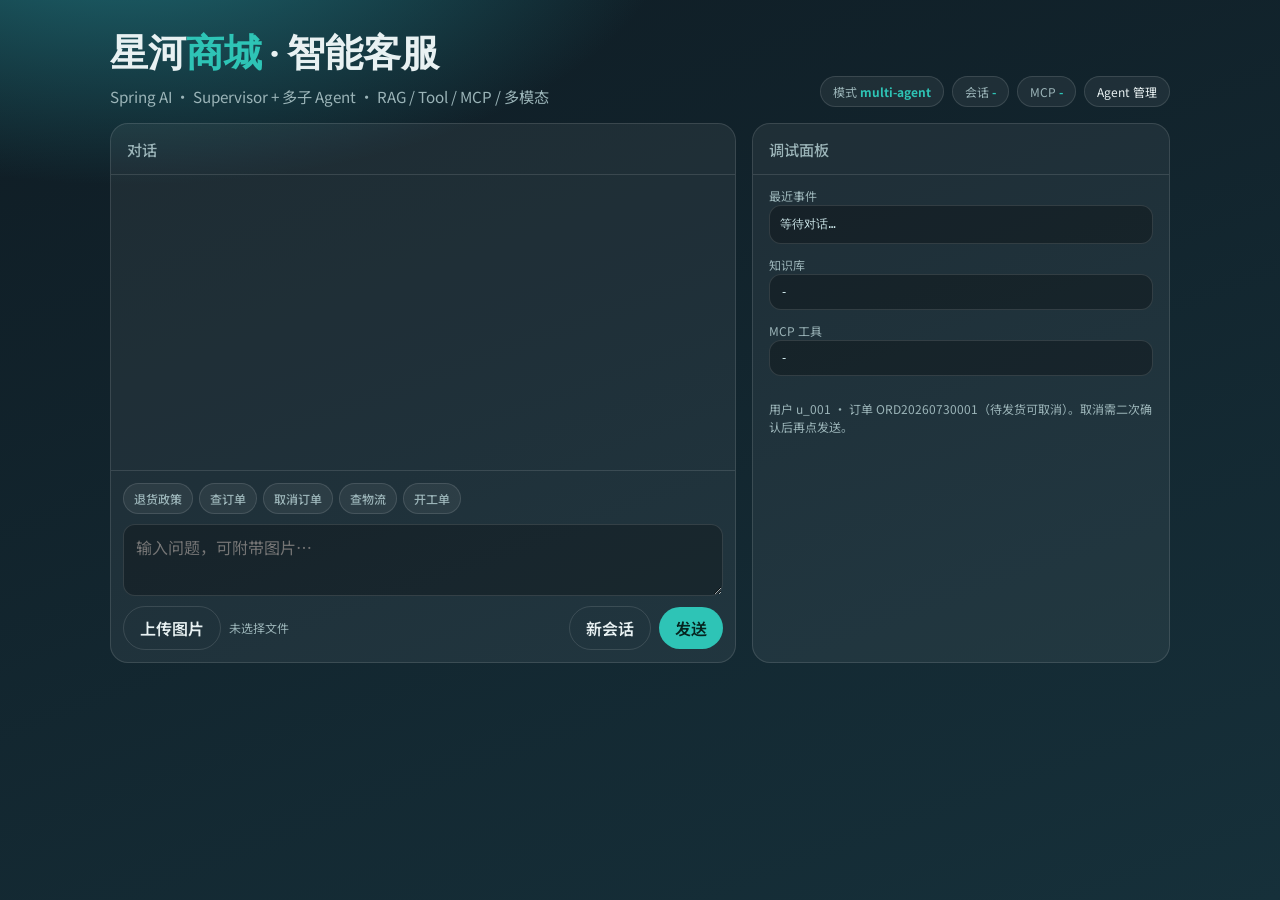
==== apps/java-gateway/src/main/resources/static/index.html @ baf329db "Initial commit: Spring AI multi-agent customer service demo. Includes Java gateway, Admin agent conf" ====
<!DOCTYPE html>
<html lang="zh-CN">
<head>
  <meta charset="UTF-8" />
  <meta name="viewport" content="width=device-width, initial-scale=1" />
  <title>星河商城 · 智能客服</title>
  <link href="https://fonts.googleapis.com/css2?family=DM+Sans:wght@600;700&family=Noto+Sans+SC:wght@400;500;700&display=swap" rel="stylesheet" />
  <style>
    :root {
      --bg0:#0f1c24; --bg1:#16303a; --accent:#2ec4b6; --accent2:#ff9f1c;
      --text:#e8f1f2; --muted:#9bb4b8; --card:rgba(255,255,255,.06); --line:rgba(255,255,255,.12);
    }
    *{box-sizing:border-box}
    body{margin:0;min-height:100vh;font-family:"Noto Sans SC","DM Sans",sans-serif;color:var(--text);
      background:radial-gradient(1000px 500px at 10% -10%,#1f6f78 0%,transparent 55%),linear-gradient(160deg,var(--bg0),var(--bg1))}
    .shell{max-width:1100px;margin:0 auto;padding:28px 20px 40px;display:grid;gap:16px}
    .brand{font-family:"DM Sans",sans-serif;font-size:clamp(1.8rem,3vw,2.4rem);font-weight:700;margin:0}
    .brand span{color:var(--accent)}
    .sub{color:var(--muted);margin:6px 0 0;font-size:.95rem}
    .meta{display:flex;gap:8px;flex-wrap:wrap}
    .chip{border:1px solid var(--line);background:var(--card);border-radius:999px;padding:6px 12px;font-size:12px;color:var(--muted)}
    .chip strong{color:var(--accent)}
    .layout{display:grid;grid-template-columns:1.5fr 1fr;gap:16px}
    @media (max-width:900px){.layout{grid-template-columns:1fr}}
    .panel{background:var(--card);border:1px solid var(--line);border-radius:18px;min-height:540px;display:flex;flex-direction:column;overflow:hidden}
    .panel h2{margin:0;padding:14px 16px;font-size:.95rem;border-bottom:1px solid var(--line);color:var(--muted);font-weight:500}
    #messages{flex:1;overflow-y:auto;padding:16px;display:flex;flex-direction:column;gap:12px}
    .msg{max-width:92%;padding:10px 12px;border-radius:14px;line-height:1.55;white-space:pre-wrap;word-break:break-word;font-size:.95rem}
    .msg.user{align-self:flex-end;background:linear-gradient(135deg,#2a9d8f,#1f7a72)}
    .msg.assistant{align-self:flex-start;background:rgba(0,0,0,.28);border:1px solid var(--line)}
    .msg .tag{display:block;font-size:11px;color:var(--accent2);margin-bottom:4px}
    .composer{border-top:1px solid var(--line);padding:12px;display:grid;gap:10px}
    textarea{width:100%;min-height:72px;resize:vertical;border-radius:12px;border:1px solid var(--line);background:rgba(0,0,0,.25);color:var(--text);padding:10px 12px;font:inherit}
    .row{display:flex;gap:8px;flex-wrap:wrap;align-items:center}
    button,.file-btn{border:0;border-radius:999px;padding:9px 16px;font:inherit;cursor:pointer;background:var(--accent);color:#06241f;font-weight:600}
    button.secondary{background:transparent;color:var(--text);border:1px solid var(--line)}
    button:disabled{opacity:.5;cursor:not-allowed}
    .file-btn{display:inline-flex;background:transparent;color:var(--text);border:1px solid var(--line)}
    #file{display:none}
    .side{padding:12px 16px 16px;overflow:auto;display:grid;gap:12px}
    .side pre{margin:0;background:rgba(0,0,0,.28);border:1px solid var(--line);border-radius:12px;padding:10px;font-size:12px;overflow:auto;max-height:180px;color:#cde7ea}
    .hint{color:var(--muted);font-size:12px;line-height:1.5}
    .examples{display:flex;flex-wrap:wrap;gap:6px}
    .examples button{background:rgba(255,255,255,.06);color:var(--muted);border:1px solid var(--line);font-weight:500;font-size:12px;padding:6px 10px}
  </style>
</head>
<body>
<div class="shell">
  <header style="display:flex;justify-content:space-between;gap:16px;flex-wrap:wrap;align-items:end">
    <div>
      <h1 class="brand">星河<span>商城</span> · 智能客服</h1>
      <p class="sub">Spring AI · Supervisor + 多子 Agent · RAG / Tool / MCP / 多模态</p>
    </div>
    <div class="meta">
      <div class="chip">模式 <strong>multi-agent</strong></div>
      <div class="chip">会话 <strong id="sid">-</strong></div>
      <div class="chip">MCP <strong id="mcp">-</strong></div>
      <a class="chip" href="/admin.html" style="color:inherit;text-decoration:none">Agent 管理</a>
    </div>
  </header>
  <div class="layout">
    <section class="panel">
      <h2>对话</h2>
      <div id="messages"></div>
      <div class="composer">
        <div class="examples">
          <button type="button" data-q="国内订单退货时效是多久？">退货政策</button>
          <button type="button" data-q="帮我查一下订单 ORD20260730001">查订单</button>
          <button type="button" data-q="我想取消订单 ORD20260730001">取消订单</button>
          <button type="button" data-q="物流 SF1234567890 到哪了？">查物流</button>
          <button type="button" data-q="包裹破损了，帮我开个工单">开工单</button>
        </div>
        <textarea id="input" placeholder="输入问题，可附带图片…"></textarea>
        <div class="row">
          <label class="file-btn">上传图片<input id="file" type="file" accept="image/*" /></label>
          <span class="hint" id="fileName">未选择文件</span>
          <div style="flex:1"></div>
          <button class="secondary" id="newSession" type="button">新会话</button>
          <button id="send" type="button">发送</button>
        </div>
      </div>
    </section>
    <aside class="panel">
      <h2>调试面板</h2>
      <div class="side">
        <div><div class="hint">最近事件</div><pre id="debug">等待对话…</pre></div>
        <div><div class="hint">知识库</div><pre id="docs">-</pre></div>
        <div><div class="hint">MCP 工具</div><pre id="mcpTools">-</pre></div>
        <p class="hint">用户 u_001 · 订单 ORD20260730001（待发货可取消）。取消需二次确认后再点发送。</p>
      </div>
    </aside>
  </div>
</div>
<script>
const API="";
let sessionId=null, userId="u_001", attachmentIds=[], pendingConfirm=null;
const messagesEl=document.getElementById("messages");
const debugEl=document.getElementById("debug");
const inputEl=document.getElementById("input");

function addMsg(role,text,tag){
  const div=document.createElement("div");
  div.className="msg "+role;
  if(tag){const t=document.createElement("div");t.className="tag";t.textContent=tag;div.appendChild(t)}
  div.appendChild(document.createTextNode(text));
  messagesEl.appendChild(div);
  messagesEl.scrollTop=messagesEl.scrollHeight;
  return div;
}

async function createSession(){
  const res=await fetch(API+"/api/v1/sessions",{method:"POST",headers:{"Content-Type":"application/json"},body:JSON.stringify({userId,channel:"web"})});
  const body=await res.json();
  const data=body.data||body;
  sessionId=data.id;
  document.getElementById("sid").textContent=sessionId;
  messagesEl.innerHTML="";
  addMsg("assistant","您好，我是星河商城智能客服。可咨询退换货政策、查订单物流，或上传破损图片开工单。");
  attachmentIds=[]; pendingConfirm=null;
  document.getElementById("fileName").textContent="未选择文件";
}

async function refreshMeta(){
  try{
    const cfg=(await (await fetch(API+"/api/v1/debug/config")).json()).data || {};
    document.getElementById("mcp").textContent=cfg.mcpEnabled?"on":"off";
  }catch{document.getElementById("mcp").textContent="?"}
  try{
    const docs=(await (await fetch(API+"/api/v1/knowledge/docs")).json());
    document.getElementById("docs").textContent=JSON.stringify(docs.data||docs,null,2);
  }catch(e){document.getElementById("docs").textContent=String(e)}
  try{
    const tools=(await (await fetch(API+"/api/v1/mcp/tools")).json());
    document.getElementById("mcpTools").textContent=JSON.stringify(tools.data||tools,null,2);
  }catch{document.getElementById("mcpTools").textContent="MCP 不可用"}
}

async function send(){
  const text=inputEl.value.trim();
  if(!text && !attachmentIds.length) return;
  if(!sessionId) await createSession();
  addMsg("user", text||"[图片消息]");
  inputEl.value="";
  document.getElementById("send").disabled=true;
  const body={sessionId,userId,text:text||"请结合图片帮我处理售后",attachmentIds:[...attachmentIds]};
  if(pendingConfirm){body.confirm=true;body.confirmPayload=pendingConfirm;pendingConfirm=null}
  const events=[];
  let bubble=null, answer="";
  try{
    const res=await fetch(API+"/api/v1/chat/stream",{method:"POST",headers:{"Content-Type":"application/json","Accept":"text/event-stream"},body:JSON.stringify(body)});
    const reader=res.body.getReader();
    const decoder=new TextDecoder();
    let buffer="";
    while(true){
      const {value,done}=await reader.read();
      if(done) break;
      buffer+=decoder.decode(value,{stream:true});
      const parts=buffer.split("\n\n");
      buffer=parts.pop();
      for(const part of parts){
        const line=part.split("\n").find(l=>l.startsWith("data:"));
        if(!line) continue;
        let ev; try{ev=JSON.parse(line.slice(5).trim())}catch{ev={event:"raw",raw:line}}
        events.push(ev);
        if(ev.event==="token"){
          answer+=(ev.text||"");
          if(!bubble) bubble=addMsg("assistant","");
          bubble.textContent=answer;
        }
        if(ev.event==="confirm_required"){
          pendingConfirm=ev.confirmationPayload;
          if(ev.answer && !answer) addMsg("assistant", ev.answer, "需确认：再次发送以确认");
        }
        if(ev.event==="final" && ev.answer && !answer){
          answer=ev.answer;
          addMsg("assistant", answer, ev.agentName?("agent:"+ev.agentName):"");
        }
      }
    }
    debugEl.textContent=JSON.stringify(events.slice(-15),null,2);
    attachmentIds=[]; document.getElementById("fileName").textContent="未选择文件";
    refreshMeta();
  }catch(e){addMsg("assistant","请求失败: "+e)}
  finally{document.getElementById("send").disabled=false}
}

document.getElementById("send").onclick=send;
document.getElementById("newSession").onclick=createSession;
document.querySelectorAll(".examples button").forEach(btn=>btn.onclick=()=>{inputEl.value=btn.dataset.q});
document.getElementById("file").onchange=async e=>{
  const file=e.target.files[0]; if(!file) return;
  if(!sessionId) await createSession();
  const fd=new FormData(); fd.append("file",file); fd.append("sessionId",sessionId);
  const res=await fetch(API+"/api/v1/attachments",{method:"POST",body:fd});
  const body=await res.json(); const data=body.data||body;
  attachmentIds=[data.id];
  document.getElementById("fileName").textContent=data.originalName+" ("+data.id+")";
};
inputEl.addEventListener("keydown",e=>{if(e.key==="Enter"&&!e.shiftKey){e.preventDefault();send()}});
(async()=>{
  await createSession();
  try{await fetch(API+"/api/v1/knowledge/bootstrap",{method:"POST"})}catch{}
  await refreshMeta();
})();
</script>
</body>
</html>
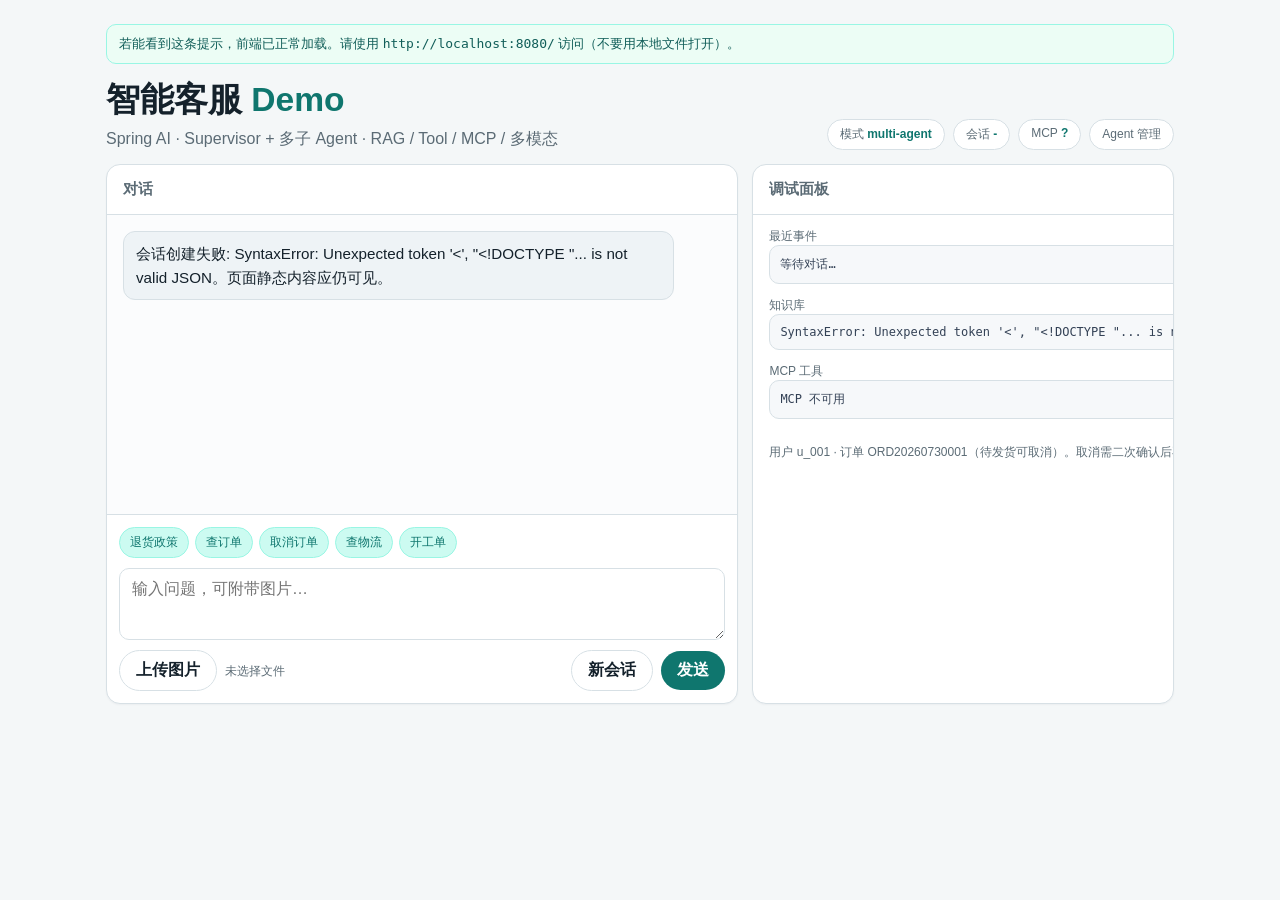
==== commit ddf77b60: "Add defect-compensation agent and harden the demo UI. Introduce mock xcbc tools with seed/trial supp" ====
--- a/apps/java-gateway/src/main/resources/static/index.html
+++ b/apps/java-gateway/src/main/resources/static/index.html
@@ -3,59 +3,164 @@
 <head>
   <meta charset="UTF-8" />
   <meta name="viewport" content="width=device-width, initial-scale=1" />
-  <title>星河商城 · 智能客服</title>
-  <link href="https://fonts.googleapis.com/css2?family=DM+Sans:wght@600;700&family=Noto+Sans+SC:wght@400;500;700&display=swap" rel="stylesheet" />
+  <title>智能客服 Demo</title>
   <style>
     :root {
-      --bg0:#0f1c24; --bg1:#16303a; --accent:#2ec4b6; --accent2:#ff9f1c;
-      --text:#e8f1f2; --muted:#9bb4b8; --card:rgba(255,255,255,.06); --line:rgba(255,255,255,.12);
-    }
-    *{box-sizing:border-box}
-    body{margin:0;min-height:100vh;font-family:"Noto Sans SC","DM Sans",sans-serif;color:var(--text);
-      background:radial-gradient(1000px 500px at 10% -10%,#1f6f78 0%,transparent 55%),linear-gradient(160deg,var(--bg0),var(--bg1))}
-    .shell{max-width:1100px;margin:0 auto;padding:28px 20px 40px;display:grid;gap:16px}
-    .brand{font-family:"DM Sans",sans-serif;font-size:clamp(1.8rem,3vw,2.4rem);font-weight:700;margin:0}
-    .brand span{color:var(--accent)}
-    .sub{color:var(--muted);margin:6px 0 0;font-size:.95rem}
-    .meta{display:flex;gap:8px;flex-wrap:wrap}
-    .chip{border:1px solid var(--line);background:var(--card);border-radius:999px;padding:6px 12px;font-size:12px;color:var(--muted)}
-    .chip strong{color:var(--accent)}
-    .layout{display:grid;grid-template-columns:1.5fr 1fr;gap:16px}
-    @media (max-width:900px){.layout{grid-template-columns:1fr}}
-    .panel{background:var(--card);border:1px solid var(--line);border-radius:18px;min-height:540px;display:flex;flex-direction:column;overflow:hidden}
-    .panel h2{margin:0;padding:14px 16px;font-size:.95rem;border-bottom:1px solid var(--line);color:var(--muted);font-weight:500}
-    #messages{flex:1;overflow-y:auto;padding:16px;display:flex;flex-direction:column;gap:12px}
-    .msg{max-width:92%;padding:10px 12px;border-radius:14px;line-height:1.55;white-space:pre-wrap;word-break:break-word;font-size:.95rem}
-    .msg.user{align-self:flex-end;background:linear-gradient(135deg,#2a9d8f,#1f7a72)}
-    .msg.assistant{align-self:flex-start;background:rgba(0,0,0,.28);border:1px solid var(--line)}
-    .msg .tag{display:block;font-size:11px;color:var(--accent2);margin-bottom:4px}
-    .composer{border-top:1px solid var(--line);padding:12px;display:grid;gap:10px}
-    textarea{width:100%;min-height:72px;resize:vertical;border-radius:12px;border:1px solid var(--line);background:rgba(0,0,0,.25);color:var(--text);padding:10px 12px;font:inherit}
-    .row{display:flex;gap:8px;flex-wrap:wrap;align-items:center}
-    button,.file-btn{border:0;border-radius:999px;padding:9px 16px;font:inherit;cursor:pointer;background:var(--accent);color:#06241f;font-weight:600}
-    button.secondary{background:transparent;color:var(--text);border:1px solid var(--line)}
-    button:disabled{opacity:.5;cursor:not-allowed}
-    .file-btn{display:inline-flex;background:transparent;color:var(--text);border:1px solid var(--line)}
-    #file{display:none}
-    .side{padding:12px 16px 16px;overflow:auto;display:grid;gap:12px}
-    .side pre{margin:0;background:rgba(0,0,0,.28);border:1px solid var(--line);border-radius:12px;padding:10px;font-size:12px;overflow:auto;max-height:180px;color:#cde7ea}
-    .hint{color:var(--muted);font-size:12px;line-height:1.5}
-    .examples{display:flex;flex-wrap:wrap;gap:6px}
-    .examples button{background:rgba(255,255,255,.06);color:var(--muted);border:1px solid var(--line);font-weight:500;font-size:12px;padding:6px 10px}
+      --bg: #f4f7f8;
+      --panel: #ffffff;
+      --text: #14212b;
+      --muted: #5b6b75;
+      --line: #d7e0e5;
+      --accent: #0f766e;
+      --accent-soft: #ccfbf1;
+      --user: #0f766e;
+      --bot: #eef3f6;
+    }
+    * { box-sizing: border-box; }
+    html, body {
+      margin: 0;
+      min-height: 100%;
+      background: var(--bg);
+      color: var(--text);
+      font-family: "PingFang SC", "Hiragino Sans GB", "Microsoft YaHei", sans-serif;
+    }
+    .shell { max-width: 1100px; margin: 0 auto; padding: 24px 16px 40px; display: grid; gap: 14px; }
+    .brand { margin: 0; font-size: clamp(1.6rem, 3vw, 2.1rem); font-weight: 700; }
+    .brand span { color: var(--accent); }
+    .sub { margin: 6px 0 0; color: var(--muted); }
+    .meta { display: flex; gap: 8px; flex-wrap: wrap; }
+    .chip {
+      border: 1px solid var(--line);
+      background: var(--panel);
+      border-radius: 999px;
+      padding: 6px 12px;
+      font-size: 12px;
+      color: var(--muted);
+      text-decoration: none;
+    }
+    .chip strong { color: var(--accent); }
+    .layout { display: grid; grid-template-columns: 1.5fr 1fr; gap: 14px; }
+    @media (max-width: 900px) { .layout { grid-template-columns: 1fr; } }
+    .panel {
+      background: var(--panel);
+      border: 1px solid var(--line);
+      border-radius: 14px;
+      min-height: 540px;
+      display: flex;
+      flex-direction: column;
+      overflow: hidden;
+      box-shadow: 0 1px 2px rgba(20, 33, 43, 0.04);
+    }
+    .panel h2 {
+      margin: 0;
+      padding: 14px 16px;
+      font-size: 0.95rem;
+      border-bottom: 1px solid var(--line);
+      color: var(--muted);
+      font-weight: 600;
+    }
+    #messages {
+      flex: 1;
+      overflow-y: auto;
+      padding: 16px;
+      display: flex;
+      flex-direction: column;
+      gap: 12px;
+      background: #fbfcfd;
+    }
+    .msg {
+      max-width: 92%;
+      padding: 10px 12px;
+      border-radius: 12px;
+      line-height: 1.55;
+      white-space: pre-wrap;
+      word-break: break-word;
+      font-size: 0.95rem;
+    }
+    .msg.user { align-self: flex-end; background: var(--user); color: #fff; }
+    .msg.assistant { align-self: flex-start; background: var(--bot); border: 1px solid var(--line); }
+    .msg .tag { display: block; font-size: 11px; color: #b45309; margin-bottom: 4px; }
+    .composer { border-top: 1px solid var(--line); padding: 12px; display: grid; gap: 10px; }
+    textarea {
+      width: 100%;
+      min-height: 72px;
+      resize: vertical;
+      border-radius: 10px;
+      border: 1px solid var(--line);
+      background: #fff;
+      color: var(--text);
+      padding: 10px 12px;
+      font: inherit;
+    }
+    .row { display: flex; gap: 8px; flex-wrap: wrap; align-items: center; }
+    button, .file-btn {
+      border: 0;
+      border-radius: 999px;
+      padding: 9px 16px;
+      font: inherit;
+      cursor: pointer;
+      background: var(--accent);
+      color: #fff;
+      font-weight: 600;
+    }
+    button.secondary {
+      background: #fff;
+      color: var(--text);
+      border: 1px solid var(--line);
+    }
+    button:disabled { opacity: 0.5; cursor: not-allowed; }
+    .file-btn {
+      display: inline-flex;
+      background: #fff;
+      color: var(--text);
+      border: 1px solid var(--line);
+    }
+    #file { display: none; }
+    .side { padding: 12px 16px 16px; overflow: auto; display: grid; gap: 12px; }
+    .side pre {
+      margin: 0;
+      background: #f6f8fa;
+      border: 1px solid var(--line);
+      border-radius: 10px;
+      padding: 10px;
+      font-size: 12px;
+      overflow: auto;
+      max-height: 180px;
+      color: #334155;
+    }
+    .hint { color: var(--muted); font-size: 12px; line-height: 1.5; }
+    .examples { display: flex; flex-wrap: wrap; gap: 6px; }
+    .examples button {
+      background: var(--accent-soft);
+      color: var(--accent);
+      border: 1px solid #99f6e4;
+      font-weight: 500;
+      font-size: 12px;
+      padding: 6px 10px;
+    }
+    .banner {
+      background: #ecfdf5;
+      border: 1px solid #99f6e4;
+      color: #115e59;
+      border-radius: 10px;
+      padding: 10px 12px;
+      font-size: 13px;
+    }
   </style>
 </head>
-<body>
+<body style="background:#f4f7f8;color:#14212b">
 <div class="shell">
+  <div class="banner">若能看到这条提示，前端已正常加载。请使用 <code>http://localhost:8080/</code> 访问（不要用本地文件打开）。</div>
   <header style="display:flex;justify-content:space-between;gap:16px;flex-wrap:wrap;align-items:end">
     <div>
-      <h1 class="brand">星河<span>商城</span> · 智能客服</h1>
+      <h1 class="brand">智能客服 <span>Demo</span></h1>
       <p class="sub">Spring AI · Supervisor + 多子 Agent · RAG / Tool / MCP / 多模态</p>
     </div>
     <div class="meta">
       <div class="chip">模式 <strong>multi-agent</strong></div>
       <div class="chip">会话 <strong id="sid">-</strong></div>
       <div class="chip">MCP <strong id="mcp">-</strong></div>
-      <a class="chip" href="/admin.html" style="color:inherit;text-decoration:none">Agent 管理</a>
+      <a class="chip" href="/admin.html">Agent 管理</a>
     </div>
   </header>
   <div class="layout">
@@ -115,7 +220,7 @@
   sessionId=data.id;
   document.getElementById("sid").textContent=sessionId;
   messagesEl.innerHTML="";
-  addMsg("assistant","您好，我是星河商城智能客服。可咨询退换货政策、查订单物流，或上传破损图片开工单。");
+  addMsg("assistant","您好，我是智能客服助手。可咨询退换货政策、查订单物流，或上传破损图片开工单。");
   attachmentIds=[]; pendingConfirm=null;
   document.getElementById("fileName").textContent="未选择文件";
 }
@@ -198,7 +303,11 @@
 };
 inputEl.addEventListener("keydown",e=>{if(e.key==="Enter"&&!e.shiftKey){e.preventDefault();send()}});
 (async()=>{
-  await createSession();
+  try {
+    await createSession();
+  } catch (e) {
+    addMsg("assistant", "会话创建失败: " + e + "。页面静态内容应仍可见。");
+  }
   try{await fetch(API+"/api/v1/knowledge/bootstrap",{method:"POST"})}catch{}
   await refreshMeta();
 })();
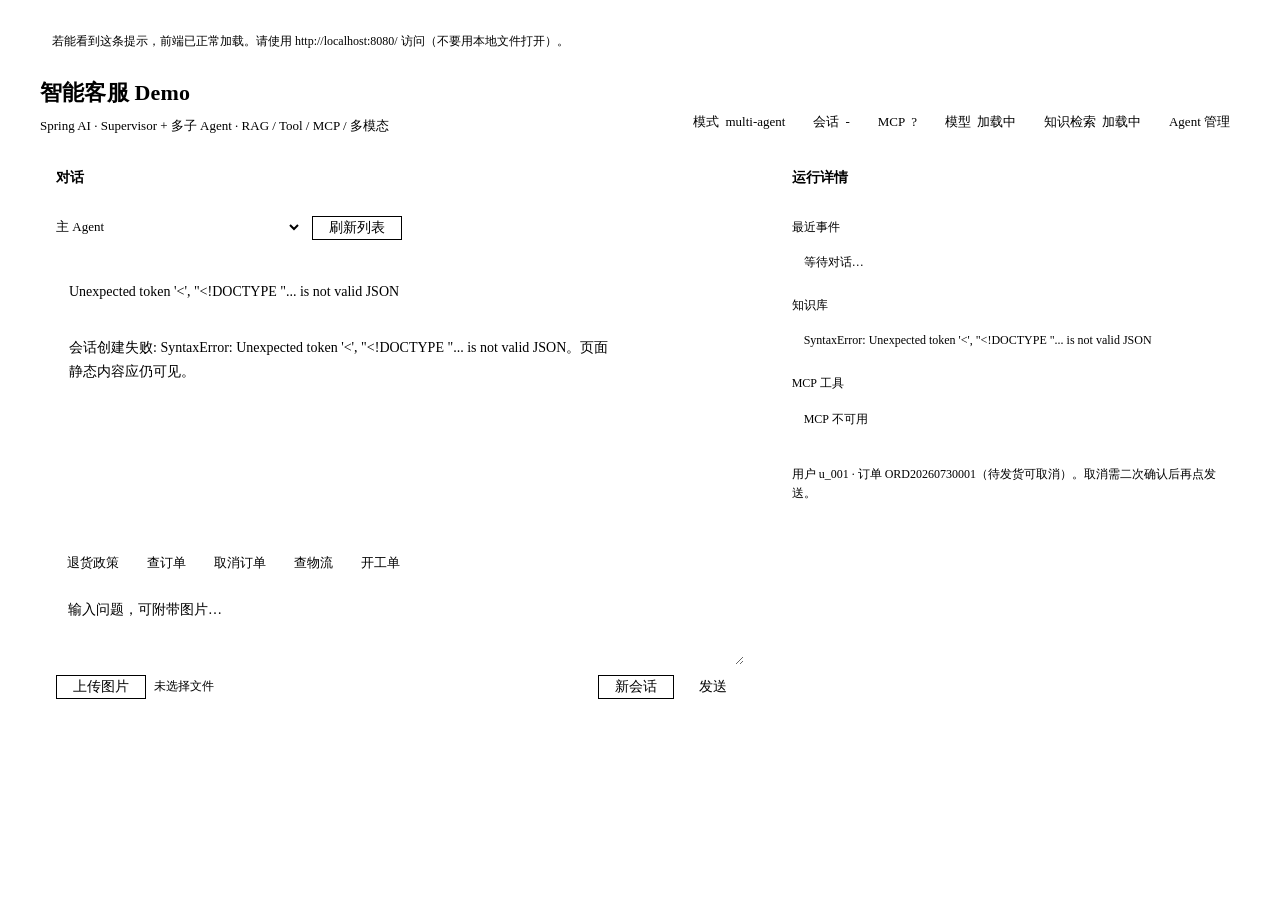
==== commit 36de10fb: "资源配置运行时、真实实现改造与转人工链路修复 在 8/11 版本基础上：  资源配置 - Agents/模型/工具/MCP/技能五类资源的草稿-发布-版本-回滚运行时 - ToolExecutionG" ====
--- a/apps/java-gateway/src/main/resources/static/index.html
+++ b/apps/java-gateway/src/main/resources/static/index.html
@@ -4,151 +4,284 @@
   <meta charset="UTF-8" />
   <meta name="viewport" content="width=device-width, initial-scale=1" />
   <title>智能客服 Demo</title>
+  <link rel="icon" href="/favicon.svg" type="image/svg+xml" />
+  <link rel="stylesheet" href="/fonts/noto-sans-sc.css" />
+  <link rel="stylesheet" href="/theme.css" />
   <style>
-    :root {
-      --bg: #f4f7f8;
-      --panel: #ffffff;
-      --text: #14212b;
-      --muted: #5b6b75;
-      --line: #d7e0e5;
-      --accent: #0f766e;
-      --accent-soft: #ccfbf1;
-      --user: #0f766e;
-      --bot: #eef3f6;
-    }
+    /* 客服对话页。设计令牌见 /theme.css，与 Admin 工作台同一套。 */
     * { box-sizing: border-box; }
     html, body {
       margin: 0;
       min-height: 100%;
       background: var(--bg);
-      color: var(--text);
-      font-family: "PingFang SC", "Hiragino Sans GB", "Microsoft YaHei", sans-serif;
-    }
-    .shell { max-width: 1100px; margin: 0 auto; padding: 24px 16px 40px; display: grid; gap: 14px; }
-    .brand { margin: 0; font-size: clamp(1.6rem, 3vw, 2.1rem); font-weight: 700; }
-    .brand span { color: var(--accent); }
-    .sub { margin: 6px 0 0; color: var(--muted); }
-    .meta { display: flex; gap: 8px; flex-wrap: wrap; }
+      color: var(--text-1);
+      font-family: var(--font-sans);
+      font-size: 14px;
+      line-height: 1.6;
+      -webkit-font-smoothing: antialiased;
+    }
+    a { color: var(--brand); text-decoration: none; }
+    a:hover { color: var(--brand-hover); }
+
+    .shell { max-width: 1240px; margin: 0 auto; padding: 24px 20px 40px; display: grid; gap: 16px; }
+
+    .brand { margin: 0; font-size: 22px; font-weight: 600; color: var(--text-1); letter-spacing: .2px; }
+    .brand span { color: var(--brand); }
+    .sub { margin: 6px 0 0; color: var(--text-3); font-size: 13px; }
+
+    .meta { display: flex; gap: 8px; flex-wrap: wrap; align-items: center; }
     .chip {
-      border: 1px solid var(--line);
-      background: var(--panel);
-      border-radius: 999px;
-      padding: 6px 12px;
-      font-size: 12px;
-      color: var(--muted);
+      display: inline-flex; align-items: center; gap: 6px;
+      height: 30px; padding: 0 10px;
+      border: 1px solid var(--line);
+      border-radius: var(--radius-sm);
+      background: var(--surface);
+      font-size: 13px;
+      color: var(--text-2);
       text-decoration: none;
     }
-    .chip strong { color: var(--accent); }
-    .layout { display: grid; grid-template-columns: 1.5fr 1fr; gap: 14px; }
+    .chip strong { color: var(--text-1); font-weight: 500; }
+    a.chip { color: var(--brand); border-color: var(--brand-border); background: var(--brand-tint); }
+
+    .layout { display: grid; grid-template-columns: minmax(0, 1.55fr) minmax(0, 1fr); gap: 16px; }
     @media (max-width: 900px) { .layout { grid-template-columns: 1fr; } }
+
     .panel {
-      background: var(--panel);
-      border: 1px solid var(--line);
-      border-radius: 14px;
-      min-height: 540px;
+      background: var(--surface);
+      border: 1px solid var(--line);
+      border-radius: var(--radius);
+      min-height: 560px;
       display: flex;
       flex-direction: column;
       overflow: hidden;
-      box-shadow: 0 1px 2px rgba(20, 33, 43, 0.04);
     }
     .panel h2 {
       margin: 0;
       padding: 14px 16px;
-      font-size: 0.95rem;
+      font-size: 14px;
+      font-weight: 600;
+      color: var(--text-1);
       border-bottom: 1px solid var(--line);
-      color: var(--muted);
-      font-weight: 600;
-    }
+    }
+
+    .agentbar {
+      display: flex; align-items: center; gap: 10px; flex-wrap: wrap;
+      padding: 12px 16px;
+      border-bottom: 1px solid var(--line-soft);
+      background: var(--surface-2);
+      font-size: 13px;
+      color: var(--text-2);
+    }
+    .agentbar label { display: inline-flex; align-items: center; gap: 8px; }
+    .agentbar select { width: auto; min-width: 190px; }
+
     #messages {
       flex: 1;
       overflow-y: auto;
-      padding: 16px;
+      padding: 18px 16px;
       display: flex;
       flex-direction: column;
       gap: 12px;
-      background: #fbfcfd;
+      background: var(--surface-2);
     }
     .msg {
-      max-width: 92%;
-      padding: 10px 12px;
-      border-radius: 12px;
-      line-height: 1.55;
+      max-width: 84%;
+      padding: 10px 13px;
+      line-height: 1.7;
       white-space: pre-wrap;
       word-break: break-word;
-      font-size: 0.95rem;
-    }
-    .msg.user { align-self: flex-end; background: var(--user); color: #fff; }
-    .msg.assistant { align-self: flex-start; background: var(--bot); border: 1px solid var(--line); }
-    .msg .tag { display: block; font-size: 11px; color: #b45309; margin-bottom: 4px; }
-    .composer { border-top: 1px solid var(--line); padding: 12px; display: grid; gap: 10px; }
+      font-size: 14px;
+    }
+    .msg.user {
+      align-self: flex-end;
+      background: var(--brand);
+      color: var(--text-inverse);
+      border-radius: var(--radius-lg) 2px var(--radius-lg) var(--radius-lg);
+    }
+    .msg.assistant {
+      align-self: flex-start;
+      background: var(--surface);
+      color: var(--text-1);
+      border: 1px solid var(--line);
+      border-radius: 2px var(--radius-lg) var(--radius-lg) var(--radius-lg);
+    }
+    .msg .tag {
+      display: block;
+      font-size: 12px;
+      color: var(--warning);
+      margin-bottom: 5px;
+      font-weight: 500;
+    }
+
+    /* 写操作二次确认卡片 —— 由脚本插入，结构为 strong + pre + 两个按钮 */
+    #confirmationCard {
+      align-self: stretch;
+      max-width: 100%;
+      padding: 0;
+      overflow: hidden;
+      border-color: var(--warning-border);
+      border-radius: var(--radius);
+      background: var(--surface);
+    }
+    #confirmationCard strong {
+      display: block;
+      padding: 10px 14px;
+      background: var(--warning-bg);
+      border-bottom: 1px solid var(--warning-border);
+      color: var(--text-1);
+      font-size: 14px;
+      font-weight: 600;
+    }
+    #confirmationCard pre {
+      margin: 12px 14px;
+      padding: 10px 12px;
+      background: var(--surface-3);
+      border: 1px solid var(--line);
+      border-radius: var(--radius-sm);
+      font-family: var(--font-mono);
+      font-size: 12px;
+      line-height: 1.6;
+      color: var(--text-2);
+      max-height: 200px;
+      overflow: auto;
+    }
+    .confirm-body { padding: 12px 14px 4px; display: grid; gap: 9px; }
+    .confirm-row { display: flex; gap: 10px; font-size: 13px; align-items: baseline; }
+    .confirm-row > span { color: var(--text-3); width: 58px; flex: none; }
+    .confirm-row b { font-weight: 500; color: var(--text-1); }
+    .confirm-row code { font-family: var(--font-mono); font-size: 12px; color: var(--text-1); }
+    .confirm-row em { font-style: normal; color: var(--text-3); font-size: 12px; }
+    .confirm-note {
+      margin: 2px 14px 0;
+      padding: 8px 10px;
+      background: var(--danger-bg);
+      border-radius: var(--radius-sm);
+      font-size: 13px;
+      color: var(--danger);
+    }
+    #confirmationCard details { margin: 10px 14px 0; }
+    #confirmationCard summary { cursor: pointer; font-size: 12px; color: var(--text-3); padding: 4px 0; }
+    #confirmationCard button { margin: 0 0 14px 14px; }
+    #confirmationCard button:nth-of-type(1) { background: var(--danger-solid); }
+    #confirmationCard button:nth-of-type(1):hover { background: #b8271e; }
+    #confirmationCard button:nth-of-type(2) {
+      background: var(--surface);
+      color: var(--text-2);
+      border: 1px solid var(--line);
+    }
+    #confirmationCard button:nth-of-type(2):hover { background: var(--surface-3); color: var(--text-1); }
+
+    .composer { border-top: 1px solid var(--line); padding: 14px 16px; display: grid; gap: 10px; background: var(--surface); }
     textarea {
       width: 100%;
-      min-height: 72px;
+      min-height: 76px;
       resize: vertical;
-      border-radius: 10px;
-      border: 1px solid var(--line);
-      background: #fff;
-      color: var(--text);
-      padding: 10px 12px;
+      border: 1px solid var(--line);
+      border-radius: var(--radius);
+      background: var(--surface);
+      color: var(--text-1);
+      padding: 9px 12px;
       font: inherit;
-    }
+      font-size: 14px;
+      line-height: 1.65;
+    }
+    textarea::placeholder { color: var(--text-placeholder); }
+    textarea:focus, select:focus {
+      outline: none;
+      border-color: var(--brand);
+      box-shadow: 0 0 0 2px rgba(11, 98, 214, .12);
+    }
+    select {
+      height: var(--control-h);
+      border: 1px solid var(--line);
+      border-radius: var(--radius);
+      background: var(--surface);
+      color: var(--text-1);
+      padding: 0 8px;
+      font: inherit;
+      font-size: 14px;
+      cursor: pointer;
+    }
+
     .row { display: flex; gap: 8px; flex-wrap: wrap; align-items: center; }
+
     button, .file-btn {
-      border: 0;
-      border-radius: 999px;
-      padding: 9px 16px;
+      display: inline-flex;
+      align-items: center;
+      justify-content: center;
+      gap: 6px;
+      height: var(--control-h);
+      padding: 0 16px;
+      border: 1px solid transparent;
+      border-radius: var(--radius);
+      background: var(--brand);
+      color: var(--text-inverse);
       font: inherit;
+      font-size: 14px;
+      font-weight: 500;
       cursor: pointer;
-      background: var(--accent);
-      color: #fff;
-      font-weight: 600;
-    }
+      white-space: nowrap;
+    }
+    button:hover, .file-btn:hover { background: var(--brand-hover); }
     button.secondary {
-      background: #fff;
-      color: var(--text);
-      border: 1px solid var(--line);
-    }
-    button:disabled { opacity: 0.5; cursor: not-allowed; }
+      background: var(--surface);
+      color: var(--text-2);
+      border-color: var(--line);
+    }
+    button.secondary:hover { background: var(--surface-3); color: var(--text-1); border-color: var(--line-strong); }
+    button:disabled { opacity: .45; cursor: not-allowed; }
     .file-btn {
-      display: inline-flex;
-      background: #fff;
-      color: var(--text);
-      border: 1px solid var(--line);
-    }
+      background: var(--surface);
+      color: var(--text-2);
+      border-color: var(--line);
+    }
+    .file-btn:hover { background: var(--surface-3); color: var(--text-1); }
     #file { display: none; }
-    .side { padding: 12px 16px 16px; overflow: auto; display: grid; gap: 12px; }
+
+    .side { padding: 14px 16px 16px; overflow: auto; display: grid; gap: 14px; align-content: start; }
     .side pre {
       margin: 0;
-      background: #f6f8fa;
-      border: 1px solid var(--line);
-      border-radius: 10px;
-      padding: 10px;
+      background: var(--surface-3);
+      border: 1px solid var(--line);
+      border-radius: var(--radius);
+      padding: 10px 12px;
+      font-family: var(--font-mono);
       font-size: 12px;
+      line-height: 1.6;
       overflow: auto;
       max-height: 180px;
-      color: #334155;
-    }
-    .hint { color: var(--muted); font-size: 12px; line-height: 1.5; }
+      color: var(--text-2);
+    }
+
+    .hint { color: var(--text-3); font-size: 12px; line-height: 1.6; }
+    .side .hint { margin-bottom: 6px; font-weight: 500; color: var(--text-2); }
+
     .examples { display: flex; flex-wrap: wrap; gap: 6px; }
     .examples button {
-      background: var(--accent-soft);
-      color: var(--accent);
-      border: 1px solid #99f6e4;
-      font-weight: 500;
+      height: auto;
+      padding: 5px 11px;
+      background: var(--brand-tint);
+      color: var(--brand);
+      border: 1px solid var(--brand-border);
+      border-radius: var(--radius-sm);
+      font-size: 13px;
+      font-weight: 400;
+    }
+    .examples button:hover { background: #e3efff; }
+
+    .banner {
+      background: var(--surface);
+      border: 1px solid var(--line);
+      border-left: 3px solid var(--line-strong);
+      color: var(--text-3);
+      border-radius: var(--radius-sm);
+      padding: 8px 12px;
       font-size: 12px;
-      padding: 6px 10px;
-    }
-    .banner {
-      background: #ecfdf5;
-      border: 1px solid #99f6e4;
-      color: #115e59;
-      border-radius: 10px;
-      padding: 10px 12px;
-      font-size: 13px;
-    }
+    }
+    .banner code { font-family: var(--font-mono); color: var(--text-2); }
   </style>
 </head>
-<body style="background:#f4f7f8;color:#14212b">
+<body>
 <div class="shell">
   <div class="banner">若能看到这条提示，前端已正常加载。请使用 <code>http://localhost:8080/</code> 访问（不要用本地文件打开）。</div>
   <header style="display:flex;justify-content:space-between;gap:16px;flex-wrap:wrap;align-items:end">
@@ -160,13 +293,17 @@
       <div class="chip">模式 <strong>multi-agent</strong></div>
       <div class="chip">会话 <strong id="sid">-</strong></div>
       <div class="chip">MCP <strong id="mcp">-</strong></div>
+      <div class="chip">模型 <strong id="modelProvider">加载中</strong></div>
+      <div class="chip">知识检索 <strong id="retrievalMode">加载中</strong></div>
       <a class="chip" href="/admin.html">Agent 管理</a>
     </div>
   </header>
   <div class="layout">
     <section class="panel">
       <h2>对话</h2>
+      <div class="agentbar"><label>主 Agent <select id="supervisorSelect"></select></label><button type="button" id="reloadAgents" class="secondary">刷新列表</button><span id="agentMode" class="hint"></span></div>
       <div id="messages"></div>
+      <div id="supportStatus" class="hint" hidden></div>
       <div class="composer">
         <div class="examples">
           <button type="button" data-q="国内订单退货时效是多久？">退货政策</button>
@@ -186,7 +323,7 @@
       </div>
     </section>
     <aside class="panel">
-      <h2>调试面板</h2>
+      <h2>运行详情</h2>
       <div class="side">
         <div><div class="hint">最近事件</div><pre id="debug">等待对话…</pre></div>
         <div><div class="hint">知识库</div><pre id="docs">-</pre></div>
@@ -199,6 +336,9 @@
 <script>
 const API="";
 let sessionId=null, userId="u_001", attachmentIds=[], pendingConfirm=null;
+let supportAssigned=false;
+let lastInputAt=Date.now(), lastActivitySent=0, sessionCreation=null, sessionEnded=false;
+const IDLE_MS=5*60*1000;
 const messagesEl=document.getElementById("messages");
 const debugEl=document.getElementById("debug");
 const inputEl=document.getElementById("input");
@@ -213,22 +353,184 @@
   return div;
 }
 
+/* 关掉页面再打开，如果人还在坐席队列里排着，必须回到原会话。
+   否则会新建一条，客户就排在自己那条影子会话后面（实测「第 2 位」，前面那位就是他自己）。 */
+function rememberSession(){try{localStorage.setItem('csSessionId',sessionId||'')}catch{/* 隐私模式忽略 */}}
+function forgetSession(){try{localStorage.removeItem('csSessionId')}catch{/* 隐私模式忽略 */}}
+
+async function resumeHandoffSession(){
+  let saved=null;try{saved=localStorage.getItem('csSessionId')}catch{saved=null}
+  if(!saved)return false;
+  try{
+    const stateRes=await fetch(API+'/api/v1/sessions/'+encodeURIComponent(saved)+'/handoff?userId='+encodeURIComponent(userId));
+    if(!stateRes.ok)return false;
+    const stateBody=await stateRes.json();if(stateBody.code&&stateBody.code!==0)return false;
+    const state=stateBody.data||stateBody;
+    if(!state.assigned)return false;                 // 没在人工流程里就按老规矩开新会话
+    const res=await fetch(API+'/api/v1/sessions/'+encodeURIComponent(saved));
+    if(!res.ok)return false;
+    const body=await res.json();if(body.code&&body.code!==0)return false;
+    const data=body.data||body;
+    if(data.status!=='active'||data.userId!==userId)return false;
+    sessionId=data.id;sessionEnded=false;lastInputAt=Date.now();lastActivitySent=0;
+    attachmentIds=[];pendingConfirm=null;supportAssigned=false;
+    messagesEl.innerHTML='';
+    for(const m of data.messages||[]){
+      if(m.role!=='user'&&m.role!=='assistant')continue;
+      addMsg(m.role==='user'?'user':'assistant',m.content,m.role==='assistant'&&m.agentName?m.agentName:undefined);
+    }
+    document.getElementById('fileName').textContent='未选择文件';
+    enterHumanMode(state);
+    return true;
+  }catch{return false}
+}
+
 async function createSession(){
+  if(sessionCreation)return sessionCreation;
+  sessionCreation=createSessionNow();
+  try{return await sessionCreation;}finally{sessionCreation=null;}
+}
+async function createSessionNow(){
+  if(sessionId&&!sessionEnded) {
+    const closed=await fetch(API+"/api/v1/sessions/"+encodeURIComponent(sessionId),{method:"DELETE"});
+    if(!closed.ok)throw Error('结束原会话失败，请重试');
+  }
   const res=await fetch(API+"/api/v1/sessions",{method:"POST",headers:{"Content-Type":"application/json"},body:JSON.stringify({userId,channel:"web"})});
   const body=await res.json();
+  if(!res.ok||body.code&&body.code!==0)throw Error(body.message||'创建会话失败');
   const data=body.data||body;
-  sessionId=data.id;
+  sessionId=data.id;rememberSession();
+  sessionEnded=false;lastInputAt=Date.now();lastActivitySent=0;
   document.getElementById("sid").textContent=sessionId;
   messagesEl.innerHTML="";
   addMsg("assistant","您好，我是智能客服助手。可咨询退换货政策、查订单物流，或上传破损图片开工单。");
   attachmentIds=[]; pendingConfirm=null;
+  supportAssigned=false;clearSupportStatus();
   document.getElementById("fileName").textContent="未选择文件";
 }
 
+function markSessionEnded(){
+  if(sessionEnded)return;
+  sessionEnded=true;pendingConfirm=null;attachmentIds=[];forgetSession();
+  document.getElementById('sid').textContent=sessionId+'（5 分钟未输入，已结束）';
+  messagesEl.querySelectorAll('button').forEach(button=>button.disabled=true);
+  document.getElementById('fileName').textContent='未选择文件';
+  addMsg('assistant','连续5分钟未输入，本次会话已结束。再次输入会开始新会话。');
+}
+
+function showHumanHandoff(){
+  if(sessionEnded||supportAssigned||document.getElementById('humanHandoff'))return;
+  const card=addMsg('assistant','当前智能客服暂时无法完成处理，您可以转人工继续咨询。');card.id='humanHandoff';
+  const button=document.createElement('button');button.textContent='转人工';card.appendChild(button);
+  button.onclick=async()=>{
+    const originalSession=sessionId;button.disabled=true;
+    try{
+      await reportInput(true);if(sessionId!==originalSession)throw Error('原会话已结束，请在新会话继续咨询');
+      const response=await fetch(API+'/api/v1/sessions/'+encodeURIComponent(sessionId)+'/handoff',{method:'POST',headers:{'Content-Type':'application/json'},body:JSON.stringify({userId})});
+      const envelope=await response.json();if(!response.ok||envelope.code&&envelope.code!==0)throw Error(envelope.message||'转接失败');
+      const data=envelope.data||envelope;
+      addMsg('assistant',data.message);
+      enterHumanMode(data);
+    }catch(error){addMsg('assistant',error.message);button.disabled=sessionEnded;}
+  };
+}
+/* 转人工不止「转人工」按钮一条路：对话里说「转人工」会走 escalate_human 工具，
+   前端不主动核对就不知道自己已经在排队，坐席回复也就永远拉不回来。 */
+const supportStatusEl=document.getElementById('supportStatus');
+function showSupportStatus(text){supportStatusEl.textContent=text;supportStatusEl.hidden=!text;}
+function clearSupportStatus(){supportStatusEl.textContent='';supportStatusEl.hidden=true;}
+
+function enterHumanMode(data){
+  if(supportAssigned)return;
+  supportAssigned=true;pendingConfirm=null;
+  messagesEl.querySelectorAll('button').forEach(b=>b.disabled=true);
+  const simulated=data&&data.mode==='SIMULATED';
+  document.getElementById('sid').textContent=sessionId+' · '+(simulated?'模拟人工':(data&&data.operatorName?('坐席 '+data.operatorName):'人工坐席'));
+  if(!simulated)startSupportPolling();
+}
+
+async function syncSupportState(){
+  if(!sessionId||supportAssigned||sessionEnded)return;
+  const target=sessionId;
+  try{
+    const res=await fetch(API+'/api/v1/sessions/'+encodeURIComponent(target)+'/handoff?userId='+encodeURIComponent(userId));
+    const envelope=await res.json();if(!res.ok||envelope.code&&envelope.code!==0)return;
+    const data=envelope.data||envelope;
+    if(data.assigned&&sessionId===target)enterHumanMode(data);
+  }catch{/* 同步失败不影响本轮对话，下一轮再试 */}
+}
+
+/* 真人坐席模式下，坐席的回复不会随着请求返回，需要轮询拉取。 */
+let supportPollTimer=null;const seenMessageIds=new Set();
+function stopSupportPolling(){if(supportPollTimer){clearInterval(supportPollTimer);supportPollTimer=null;}}
+async function pollSupportOnce(silent=false){
+  if(!sessionId||!supportAssigned)return;
+  const target=sessionId;
+  try{
+    const res=await fetch(API+'/api/v1/sessions/'+encodeURIComponent(target)+'/handoff/messages?userId='+encodeURIComponent(userId));
+    const envelope=await res.json();if(!res.ok||envelope.code&&envelope.code!==0)return;
+    const data=envelope.data||envelope;if(sessionId!==target)return;
+    for(const m of data.messages||[]){
+      if(seenMessageIds.has(m.id))continue;
+      seenMessageIds.add(m.id);
+      if(!silent&&m.role==='assistant'){addMsg('assistant',m.content,m.agentName||undefined);clearSupportStatus();}
+    }
+    const label=document.getElementById('sid');
+    if(data.operatorName)label.textContent=sessionId+' · 坐席 '+data.operatorName;
+    if(data.assigned===false){supportAssigned=false;stopSupportPolling();clearSupportStatus();}
+  }catch{/* 网络抖动下保持上次画面，下一轮重试 */}
+}
+function startSupportPolling(){
+  stopSupportPolling();
+  /* 转人工那一刻的消息客户已经在屏幕上看过了，先静默登记 id，只渲染此后坐席发来的新消息，避免同一句显示两遍。 */
+  pollSupportOnce(true);
+  supportPollTimer=setInterval(()=>pollSupportOnce(),3000);
+}
+
+async function reportInput(force=false){
+  if(sessionId&&!supportAssigned&&Date.now()-lastInputAt>=IDLE_MS)markSessionEnded();
+  if(!sessionId||sessionEnded)await createSession();
+  lastInputAt=Date.now();
+  if(!force&&lastInputAt-lastActivitySent<1000)return;
+  lastActivitySent=lastInputAt;
+  const activeId=sessionId;
+  const res=await fetch(API+'/api/v1/sessions/'+encodeURIComponent(activeId)+'/activity',{method:'POST',headers:{'Content-Type':'application/json'},body:JSON.stringify({userId})});
+  const envelope=await res.json();
+  if(!res.ok||envelope.code&&envelope.code!==0){throw Error(envelope.message||'会话活跃状态更新失败');}
+  const data=envelope.data||envelope;
+  if(data.status==='closed'&&sessionId===activeId){markSessionEnded();await createSession();}
+}
+let inputReportTimer;
+inputEl.addEventListener('input',()=>{
+  const wasExpired=sessionEnded||(!supportAssigned&&Date.now()-lastInputAt>=IDLE_MS);
+  if(wasExpired){reportInput(true).catch(e=>addMsg('assistant',e.message));return;}
+  lastInputAt=Date.now();clearTimeout(inputReportTimer);
+  if(lastInputAt-lastActivitySent>=1000)reportInput().catch(e=>addMsg('assistant',e.message));
+  inputReportTimer=setTimeout(()=>reportInput(true).catch(e=>addMsg('assistant',e.message)),300);
+});
+// 排队等真人时客户本来就不会打字，闲置计时必须停掉，否则等着等着会话被判结束。
+setInterval(()=>{if(sessionId&&!sessionEnded&&!supportAssigned&&Date.now()-lastInputAt>=IDLE_MS)markSessionEnded();},1000);
+document.addEventListener('visibilitychange',()=>{if(!document.hidden&&sessionId&&!sessionEnded&&!supportAssigned&&Date.now()-lastInputAt>=IDLE_MS)markSessionEnded();});
+
+
+async function refreshAgents(){
+  const sel=document.getElementById("supervisorSelect"), old=sel.value;
+  const res=await fetch("/api/v1/agents/runtime"); const json=await res.json(); const data=json.data||json;
+  sel.innerHTML="";
+  for(const a of data.items.filter(a=>a.type==="SUPERVISOR")) { const o=document.createElement("option");o.value=a.code;o.textContent=a.name+" · v"+a.loadedVersion;sel.appendChild(o); }
+  if([...sel.options].some(o=>o.value===old))sel.value=old; else if([...sel.options].some(o=>o.value==="supervisor"))sel.value="supervisor";
+  document.getElementById("agentMode").textContent=data.configEnabled ? (sel.options.length ? "已启用配置" : "暂无已启用主 Agent") : "固定模式，配置入口已关闭";
+  document.getElementById("send").disabled=data.configEnabled&&!sel.options.length;
+}
+document.getElementById("reloadAgents").onclick=()=>refreshAgents().catch(e=>addMsg("assistant",e.message));
+document.getElementById("supervisorSelect").onchange=()=>createSession();
+refreshAgents().catch(e=>addMsg("assistant",e.message));
 async function refreshMeta(){
   try{
     const cfg=(await (await fetch(API+"/api/v1/debug/config")).json()).data || {};
     document.getElementById("mcp").textContent=cfg.mcpEnabled?"on":"off";
+    document.getElementById("modelProvider").textContent=[cfg.llmProvider,cfg.llmModel].filter(Boolean).join(" / ");
+    document.getElementById("retrievalMode").textContent=cfg.retrievalMode||cfg.vectorBackend||"未知";
   }catch{document.getElementById("mcp").textContent="?"}
   try{
     const docs=(await (await fetch(API+"/api/v1/knowledge/docs")).json());
@@ -240,19 +542,47 @@
   }catch{document.getElementById("mcpTools").textContent="MCP 不可用"}
 }
 
+function showConfirmation(payload){
+ const previous=document.getElementById('confirmationCard');if(previous)previous.remove();
+ const card=addMsg('assistant','');card.id='confirmationCard';
+ const title=document.createElement('strong');title.textContent='请核对以下操作，确认后才会执行';card.append(title);
+ const body=document.createElement('div');body.className='confirm-body';
+ const row=(label,build)=>{const r=document.createElement('div');r.className='confirm-row';
+   const k=document.createElement('span');k.textContent=label;r.append(k);build(r);body.append(r)};
+ const sourceLabel={BUILTIN:'\u5185\u7f6e',HTTP:'\u81ea\u5b9a\u4e49 HTTP',MCP:'MCP'};
+ const tool=payload.tool||{};
+ if(payload.summary)row('\u64cd\u4f5c',r=>{const b=document.createElement('b');b.textContent=payload.summary;r.append(b)});
+ if(tool.code)row('\u5de5\u5177',r=>{const c=document.createElement('code');c.textContent=tool.code;r.append(c);
+   const e=document.createElement('em');e.textContent=(sourceLabel[tool.source]||tool.source||'')+(tool.version?' \u00b7 v'+tool.version:'');r.append(e)});
+ const names=Object.keys(tool.arguments||{});
+ if(names.length)row('\u53c2\u6570',r=>{const c=document.createElement('code');c.textContent=names.join('\uff0c');r.append(c);
+   const e=document.createElement('em');e.textContent='\u503c\u5df2\u5728\u670d\u52a1\u7aef\u8131\u654f';r.append(e)});
+ if(payload.expiresAt){const at=new Date(payload.expiresAt);
+   if(!isNaN(at))row('\u6709\u6548\u671f',r=>{const e=document.createElement('em');
+     e.textContent=at.toLocaleTimeString('zh-CN',{hour:'2-digit',minute:'2-digit'})+' \u524d\u6709\u6548\uff0c\u8fc7\u671f\u9700\u91cd\u65b0\u53d1\u8d77';r.append(e)})}
+ card.append(body);
+ const note=document.createElement('div');note.className='confirm-note';
+ note.textContent='\u786e\u8ba4\u540e\u7acb\u5373\u6267\u884c\uff0c\u4e0d\u53ef\u64a4\u9500\u3002';card.append(note);
+ const raw=document.createElement('details');const sum=document.createElement('summary');
+ sum.textContent='\u539f\u59cb payload';raw.append(sum);
+ const preview=document.createElement('pre');preview.style.whiteSpace='pre-wrap';
+ preview.textContent=JSON.stringify(payload,null,2);raw.append(preview);card.append(raw);
+ for(const [label,confirmed]of [['确认执行',true],['取消操作',false]]){const b=document.createElement('button');b.textContent=label;b.onclick=async()=>{card.querySelectorAll('button').forEach(x=>x.disabled=true);try{const res=await fetch(API+'/api/v1/confirmations/'+encodeURIComponent(payload.id),{method:'POST',headers:{'Content-Type':'application/json'},body:JSON.stringify({sessionId:payload.sessionId||sessionId,confirm:confirmed})});const envelope=await res.json();if(!res.ok||envelope.code&&envelope.code!==0)throw Error(envelope.message||'确认失败');const result=envelope.data||envelope;pendingConfirm=null;card.remove();addMsg('assistant',result.answer||JSON.stringify(result.result||result));debugEl.textContent=JSON.stringify(result,null,2);if(result.confirmRequired&&result.confirmationPayload){pendingConfirm=result.confirmationPayload;showConfirmation(pendingConfirm)}/* 「转人工」是写工具，走确认这条路，不走流式 */await syncSupportState();}catch(e){addMsg('assistant',e.message+'。该动作未被自动重试，请查看执行状态。')}};card.append(b)}
+}
 async function send(){
   const text=inputEl.value.trim();
   if(!text && !attachmentIds.length) return;
-  if(!sessionId) await createSession();
+  try{await reportInput(true);}catch(e){addMsg('assistant',e.message);return;}
   addMsg("user", text||"[图片消息]");
   inputEl.value="";
   document.getElementById("send").disabled=true;
-  const body={sessionId,userId,text:text||"请结合图片帮我处理售后",attachmentIds:[...attachmentIds]};
-  if(pendingConfirm){body.confirm=true;body.confirmPayload=pendingConfirm;pendingConfirm=null}
+  const body={sessionId,userId,supervisorCode:document.getElementById("supervisorSelect").value,text:text||"请结合图片帮我处理售后",attachmentIds:[...attachmentIds]};
+  // Confirmation requires an explicit action button; ordinary messages never authorize pending writes.
   const events=[];
   let bubble=null, answer="";
   try{
     const res=await fetch(API+"/api/v1/chat/stream",{method:"POST",headers:{"Content-Type":"application/json","Accept":"text/event-stream"},body:JSON.stringify(body)});
+    if (!res.ok) { const error=await res.json(); throw new Error(error.message || "请求失败"); }
     const reader=res.body.getReader();
     const decoder=new TextDecoder();
     let buffer="";
@@ -274,27 +604,39 @@
         }
         if(ev.event==="confirm_required"){
           pendingConfirm=ev.confirmationPayload;
-          if(ev.answer && !answer) addMsg("assistant", ev.answer, "需确认：再次发送以确认");
+          if(ev.answer && !answer) addMsg("assistant", ev.answer, "等待明确确认");
+          showConfirmation(ev.confirmationPayload);
         }
+        if(ev.event==="final"){
+          const diagnostics=ev.diagnostics||ev.modelDiagnostics;
+          if(diagnostics)document.getElementById("modelProvider").textContent=JSON.stringify(diagnostics.model||diagnostics);
+          if(ev.confirmRequired&&ev.confirmationPayload&&!pendingConfirm){pendingConfirm=ev.confirmationPayload;showConfirmation(pendingConfirm);}
+          if(diagnostics?.handoffAvailable||ev.answer?.startsWith('执行已停止'))showHumanHandoff();
+        }
+        if(ev.event==='error'){addMsg('assistant','智能客服暂时无法完成处理，请转人工继续咨询。');showHumanHandoff();}
         if(ev.event==="final" && ev.answer && !answer){
           answer=ev.answer;
-          addMsg("assistant", answer, ev.agentName?("agent:"+ev.agentName):"");
+          // 人工接管期间后端每轮都会回一条投递回执。真实 IM 不会为「消息已发出」单开一条气泡，
+          // 更不该挂坐席的署名——放进状态行，坐席真回话时再清掉。
+          if(ev.intent==="human_support"||ev.diagnostics&&ev.diagnostics.awaitingOperator)showSupportStatus(answer);
+          else addMsg("assistant", answer, ev.agentName?("agent:"+ev.agentName):"");
         }
       }
     }
     debugEl.textContent=JSON.stringify(events.slice(-15),null,2);
     attachmentIds=[]; document.getElementById("fileName").textContent="未选择文件";
     refreshMeta();
-  }catch(e){addMsg("assistant","请求失败: "+e)}
+    await syncSupportState();
+  }catch(e){addMsg("assistant","智能客服连接异常，暂时无法完成处理。");showHumanHandoff();}
   finally{document.getElementById("send").disabled=false}
 }
 
 document.getElementById("send").onclick=send;
 document.getElementById("newSession").onclick=createSession;
-document.querySelectorAll(".examples button").forEach(btn=>btn.onclick=()=>{inputEl.value=btn.dataset.q});
+document.querySelectorAll(".examples button").forEach(btn=>btn.onclick=()=>{inputEl.value=btn.dataset.q;inputEl.dispatchEvent(new Event('input'));});
 document.getElementById("file").onchange=async e=>{
   const file=e.target.files[0]; if(!file) return;
-  if(!sessionId) await createSession();
+  await reportInput(true);
   const fd=new FormData(); fd.append("file",file); fd.append("sessionId",sessionId);
   const res=await fetch(API+"/api/v1/attachments",{method:"POST",body:fd});
   const body=await res.json(); const data=body.data||body;
@@ -304,7 +646,7 @@
 inputEl.addEventListener("keydown",e=>{if(e.key==="Enter"&&!e.shiftKey){e.preventDefault();send()}});
 (async()=>{
   try {
-    await createSession();
+    if(!await resumeHandoffSession())await createSession();
   } catch (e) {
     addMsg("assistant", "会话创建失败: " + e + "。页面静态内容应仍可见。");
   }
